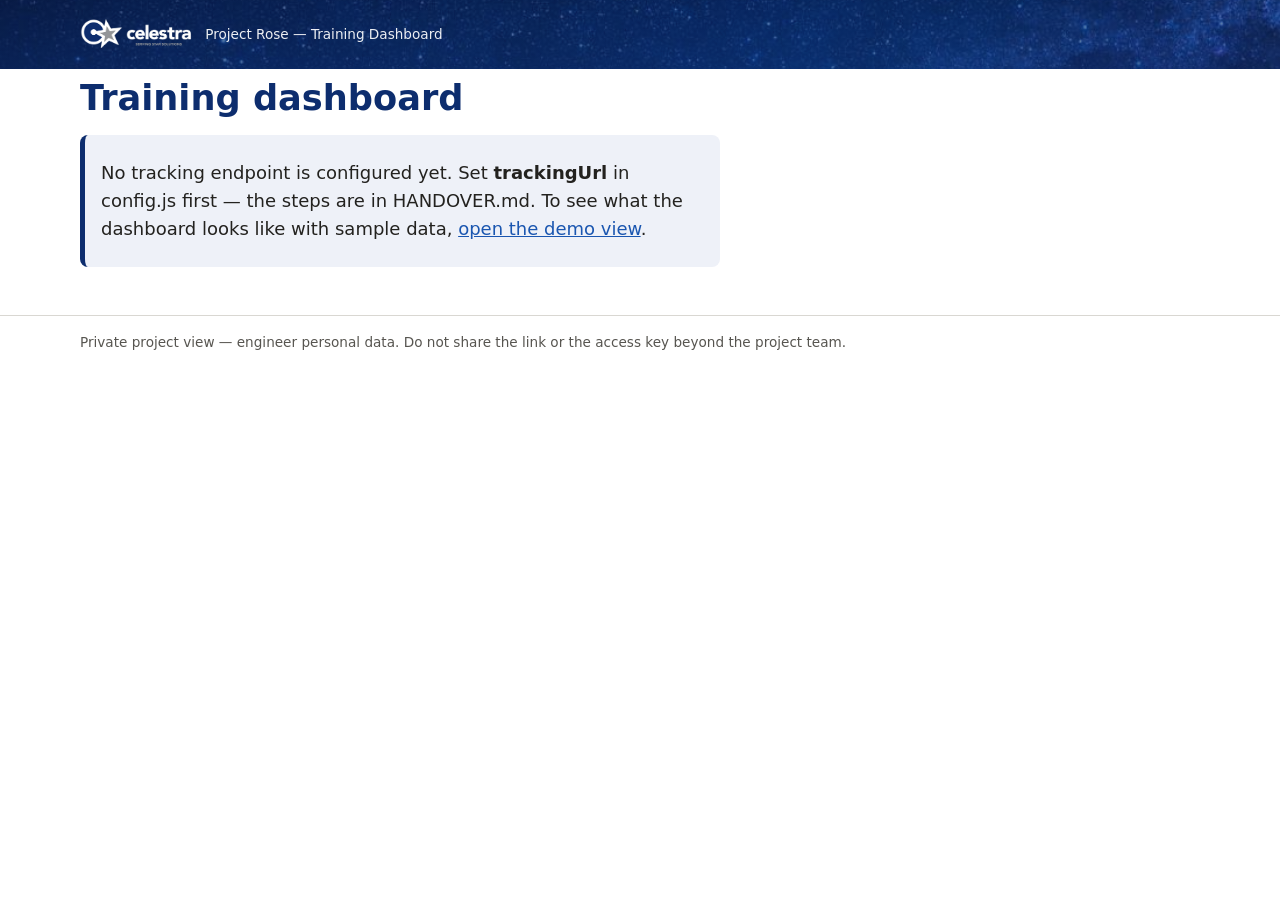
==== dashboard.html @ 3c9300cb "Course v0.3: progress tracking and dashboard Identity gate when tracking is enabled, fire-and-forget" ====
<!DOCTYPE html>
<html lang="en-GB">
<head>
<meta charset="UTF-8">
<meta name="viewport" content="width=device-width, initial-scale=1.0">
<meta name="robots" content="noindex, nofollow">
<title>Project Rose — Training Dashboard</title>
<link rel="icon" type="image/png" href="assets/favicon.png">
<link rel="stylesheet" href="css/style.css">
<style>
  .wrap-wide { max-width: 72rem; margin: 0 auto; padding: 0 1rem; }
  .tiles { display: grid; grid-template-columns: repeat(auto-fit, minmax(9.5rem, 1fr)); gap: 0.8rem; margin: 1.25rem 0; }
  .tile { background: var(--card); border: 1px solid var(--line); border-radius: 10px; padding: 0.9rem 1rem; }
  .tile .n { font-size: 1.9rem; font-weight: 800; color: var(--navy); line-height: 1.1; }
  .tile .t { font-size: 0.85rem; color: var(--muted); }
  .toolbar { display: flex; gap: 0.75rem; flex-wrap: wrap; align-items: center; margin: 1rem 0; }
  .toolbar input[type="search"] { flex: 1; min-width: 12rem; font: inherit; padding: 0.55rem 0.8rem; border: 2px solid var(--line); border-radius: 8px; background: var(--bg); color: var(--ink); }
  .toolbar .btn { width: auto; margin: 0; padding: 0.55rem 1rem; min-height: 44px; }
  .updated { font-size: 0.85rem; color: var(--muted); }
  .grid-scroll { overflow-x: auto; border: 1px solid var(--line); border-radius: 10px; }
  table.grid { border-collapse: collapse; width: 100%; font-size: 0.9rem; }
  .grid th, .grid td { padding: 0.5rem 0.55rem; border-bottom: 1px solid var(--line); text-align: center; white-space: nowrap; }
  .grid th { background: var(--card); position: sticky; top: 0; font-size: 0.78rem; }
  .grid th.name, .grid td.name { text-align: left; position: sticky; left: 0; background: var(--bg); max-width: 13rem; overflow: hidden; text-overflow: ellipsis; }
  .grid th.name { background: var(--card); z-index: 2; }
  .grid td.name strong { display: block; }
  .grid td.name span { font-size: 0.78rem; color: var(--muted); }
  .cell-done { color: var(--green); font-weight: 800; }
  .cell-not { color: var(--line); }
  .pill { display: inline-block; border-radius: 999px; padding: 0.1rem 0.6rem; font-weight: 700; font-size: 0.8rem; }
  .pill.pass { background: var(--green-bg); color: var(--green); }
  .pill.fail { background: var(--red-bg); color: var(--red); }
  .pill.none { background: var(--card); color: var(--muted); }
  .mini-track { width: 6.5rem; height: 0.55rem; background: var(--card); border: 1px solid var(--line); border-radius: 999px; overflow: hidden; display: inline-block; vertical-align: middle; }
  .mini-fill { height: 100%; background: var(--navy); }
  .setup { max-width: 40rem; }
  .keyrow { display: flex; gap: 0.6rem; }
  .keyrow input { flex: 1; font: inherit; padding: 0.6rem 0.8rem; border: 2px solid var(--line); border-radius: 8px; background: var(--bg); color: var(--ink); }
  .keyrow .btn { width: auto; margin: 0; }
</style>
</head>
<body>
<a class="skip" href="#main">Skip to content</a>
<header class="site-head">
  <div class="wrap-wide" style="display:flex;align-items:center;gap:0.75rem;flex-wrap:wrap">
    <img class="logo" src="assets/celestra-white.png" alt="Celestra">
    <span class="project">Project Rose — Training Dashboard</span>
  </div>
</header>
<main id="main" class="wrap-wide" tabindex="-1">
  <div id="dash"><p>Loading…</p></div>
</main>
<footer class="site-foot"><div class="wrap-wide" id="foot"></div></footer>
<script src="config.js"></script>
<script>
(function () {
  "use strict";
  var CFG = window.ROSE_CONFIG || {};
  var dash = document.getElementById("dash");
  var demo = new URLSearchParams(location.search).has("demo");
  var moduleTitles = {};
  var timer = null;

  function esc(s) {
    return String(s).replace(/&/g, "&amp;").replace(/</g, "&lt;").replace(/>/g, "&gt;").replace(/"/g, "&quot;");
  }
  function getKey() { try { return localStorage.getItem("roseDashKey") || ""; } catch (e) { return ""; } }
  function setKey(k) { try { localStorage.setItem("roseDashKey", k); } catch (e) {} }

  document.getElementById("foot").textContent =
    "Private project view — engineer personal data. Do not share the link or the access key beyond the project team.";

  function setupView(msg) {
    dash.innerHTML =
      '<div class="setup"><h1>Training dashboard</h1>' +
      (msg ? '<div class="warn-card"><p>' + esc(msg) + "</p></div>" : "") +
      (!CFG.trackingUrl && !demo
        ? '<div class="note-card"><p>No tracking endpoint is configured yet. Set <strong>trackingUrl</strong> in config.js first — the steps are in HANDOVER.md. To see what the dashboard looks like with sample data, <a href="dashboard.html?demo">open the demo view</a>.</p></div>'
        : '<p>Enter the dashboard access key (the SECRET from the Apps Script). It is stored on this device only.</p>' +
          '<div class="keyrow"><input id="key" type="password" autocomplete="off" aria-label="Access key">' +
          '<button class="btn" id="go">Open</button></div>') +
      "</div>";
    var go = document.getElementById("go");
    if (go) go.addEventListener("click", function () {
      setKey(document.getElementById("key").value.trim());
      load();
    });
  }

  function demoRows() {
    var names = [["Sam Carter", "Vantage Resourcing"], ["Priya Nair", "Vantage Resourcing"], ["Tom Bloor", "Fieldsmart"],
      ["Aisha Bello", "Fieldsmart"], ["Marek Kowal", "Celestra"], ["Dee Walsh", "Celestra"], ["Lee Trent", "OnSite Crew"]];
    var rows = [["Server time", "Event", "Device", "Name", "Agency", "Mobile", "Email", "Module", "Modules done",
      "Total modules", "Done list", "Attempts", "Best score", "Passed", "This attempt", "This score", "This pass", "Reference", "Course version"]];
    names.forEach(function (n, i) {
      var doneCount = [11, 11, 8, 5, 11, 2, 0][i];
      var done = [];
      for (var m = 1; m <= 11 && done.length < doneCount; m++) done.push(m);
      var attempts = [2, 1, 0, 0, 1, 0, 0][i];
      var best = [95, 90, "", "", 85, "", ""][i];
      var passed = [true, true, false, false, false, false, false][i];
      rows.push([new Date(Date.now() - i * 5e6).toISOString(), "module", "dev" + i, n[0], n[1], "07700 900" + (100 + i),
        n[0].split(" ")[0].toLowerCase() + "@example.com", doneCount, doneCount, 11, done.join(" "),
        attempts, best, passed ? "yes" : "no", "", "", "", "", "0.3 (draft)"]);
    });
    return rows;
  }

  function load() {
    dash.innerHTML = "<p>Loading…</p>";
    if (demo) { renderData(demoRows()); return; }
    if (!CFG.trackingUrl) { setupView(); return; }
    if (!getKey()) { setupView(); return; }
    fetch(CFG.trackingUrl + "?key=" + encodeURIComponent(getKey()), { cache: "no-store" })
      .then(function (r) { return r.json(); })
      .then(function (j) {
        if (j.error) { setKey(""); setupView("The endpoint refused that key. Check it and try again."); return; }
        renderData(j.rows);
      })
      .catch(function (err) {
        setupView("Could not reach the tracking endpoint (" + (err.message || err) + "). Check your connection and the trackingUrl in config.js.");
      });
  }

  function renderData(rows) {
    var head = rows[0] || [];
    var col = {};
    head.forEach(function (h, i) { col[h] = i; });
    // latest snapshot per device
    var byDev = {};
    rows.slice(1).forEach(function (r) {
      var id = r[col["Device"]];
      if (!id) return;
      var t = new Date(r[col["Server time"]]).getTime() || 0;
      if (!byDev[id] || t >= byDev[id].t) byDev[id] = { t: t, r: r };
    });
    var people = Object.keys(byDev).map(function (id) {
      var r = byDev[id].r;
      var doneList = String(r[col["Done list"]] || "").split(/\s+/).filter(Boolean).map(Number);
      return {
        name: r[col["Name"]], agency: r[col["Agency"]],
        done: doneList, total: Number(r[col["Total modules"]]) || 11,
        attempts: Number(r[col["Attempts"]]) || 0,
        best: r[col["Best score"]] === "" ? null : Number(r[col["Best score"]]),
        passed: r[col["Passed"]] === "yes",
        last: byDev[id].t
      };
    });
    people.sort(function (a, b) { return (b.done.length - a.done.length) || String(a.name).localeCompare(String(b.name)); });

    var total = people.length ? people[0].total : 11;
    var started = people.length;
    var allModules = people.filter(function (p) { return p.done.length >= p.total; }).length;
    var passed = people.filter(function (p) { return p.passed; }).length;
    var avg = started ? Math.round(people.reduce(function (s, p) { return s + p.done.length / p.total; }, 0) / started * 100) : 0;

    var html = [];
    html.push("<h1>Training dashboard" + (demo ? " — sample data" : "") + "</h1>");
    html.push('<div class="tiles">' +
      '<div class="tile"><div class="n">' + started + '</div><div class="t">engineers started</div></div>' +
      '<div class="tile"><div class="n">' + allModules + '</div><div class="t">all modules complete</div></div>' +
      '<div class="tile"><div class="n">' + passed + '</div><div class="t">passed the assessment</div></div>' +
      '<div class="tile"><div class="n">' + avg + '%</div><div class="t">average module progress</div></div></div>');
    html.push('<div class="toolbar"><input type="search" id="filter" placeholder="Search name or agency" aria-label="Search">' +
      '<button class="btn secondary" id="refresh">Refresh</button>' +
      '<span class="updated">Updated ' + new Date().toLocaleTimeString("en-GB") + " · auto-refreshes every 2 minutes</span></div>");
    html.push('<div class="grid-scroll"><table class="grid"><thead><tr><th class="name">Engineer</th>');
    for (var m = 1; m <= total; m++) {
      html.push('<th title="' + esc(moduleTitles[m] || "Module " + m) + '">M' + m + "</th>");
    }
    html.push("<th>Attempts</th><th>Assessment</th><th>Progress</th><th>Last seen</th></tr></thead><tbody>");
    people.forEach(function (p) {
      html.push('<tr data-search="' + esc((p.name + " " + p.agency).toLowerCase()) + '">');
      html.push('<td class="name"><strong>' + esc(p.name) + "</strong><span>" + esc(p.agency) + "</span></td>");
      for (var m2 = 1; m2 <= total; m2++) {
        var done = p.done.indexOf(m2) !== -1;
        html.push('<td class="' + (done ? "cell-done" : "cell-not") + '" aria-label="Module ' + m2 + (done ? " complete" : " not complete") + '">' + (done ? "✓" : "·") + "</td>");
      }
      html.push("<td>" + (p.attempts || "–") + "</td>");
      html.push("<td>" + (p.passed
        ? '<span class="pill pass">PASS ' + p.best + "%</span>"
        : (p.attempts ? '<span class="pill fail">' + (p.best === null ? "" : p.best + "%") + "</span>" : '<span class="pill none">not sat</span>')) + "</td>");
      var pct = Math.round(p.done.length / p.total * 100);
      html.push('<td><span class="mini-track"><span class="mini-fill" style="width:' + pct + '%"></span></span> ' + pct + "%</td>");
      html.push("<td>" + (p.last ? new Date(p.last).toLocaleString("en-GB", { day: "2-digit", month: "short", hour: "2-digit", minute: "2-digit" }) : "–") + "</td></tr>");
    });
    if (!people.length) html.push('<tr><td class="name">No activity yet</td></tr>');
    html.push("</tbody></table></div>");
    dash.innerHTML = html.join("\n");

    document.getElementById("refresh").addEventListener("click", load);
    document.getElementById("filter").addEventListener("input", function () {
      var q = this.value.toLowerCase();
      dash.querySelectorAll("tbody tr[data-search]").forEach(function (tr) {
        tr.hidden = q && tr.getAttribute("data-search").indexOf(q) === -1;
      });
    });
    if (timer) clearInterval(timer);
    if (!demo) timer = setInterval(load, 120000);
  }

  // module titles for the column tooltips
  fetch("CONTENT.md", { cache: "no-cache" }).then(function (r) { return r.text(); }).then(function (md) {
    var re = /^## Module (\d+):\s*(.+)$/gm, m;
    while ((m = re.exec(md))) moduleTitles[parseInt(m[1], 10)] = m[2].trim();
  }).finally(load);
})();
</script>
</body>
</html>
---- css/style.css ----
/* Project Rose training — mobile first, WCAG AA, no frameworks. */

:root {
  /* Celestra navy and grey, sampled from the logo artwork in the branding pack */
  --navy: #0D2D6E;
  --brand-grey: #797C82;
  --ink: #23221f;
  --muted: #575550;
  --bg: #ffffff;
  --card: #f5f4f1;
  --line: #d9d7d2;
  --red: #C8102E;
  --red-bg: #fdf1f3;
  --green: #1e6b34;
  --green-bg: #eef6f0;
  --note-bg: #eef1f8;
  --focus: #1a56b0;
}

@media (prefers-color-scheme: dark) {
  :root {
    --navy: #a9bcec;
    --ink: #eae8e4;
    --muted: #b3b1ac;
    --bg: #17171c;
    --card: #222229;
    --line: #3a3a44;
    --red: #ff97a8;
    --red-bg: #33161c;
    --green: #8fd3a3;
    --green-bg: #16291c;
    --note-bg: #20242f;
    --focus: #8ab4ff;
  }
}

* { box-sizing: border-box; }

html { font-size: 100%; }

body {
  margin: 0;
  font-family: system-ui, -apple-system, "Segoe UI", Roboto, Arial, sans-serif;
  font-size: 1.125rem;
  line-height: 1.55;
  color: var(--ink);
  background: var(--bg);
}

.wrap { max-width: 40rem; margin: 0 auto; padding: 0 1rem; }

/* Skip link */
.skip {
  position: absolute; left: -999px; top: 0;
  background: var(--navy); color: #fff; padding: 0.6rem 1rem; z-index: 10;
}
.skip:focus { left: 0; }

/* Header / footer */
.site-head {
  /* starfield from the Project Rose pack cover, under a navy overlay for contrast */
  background: linear-gradient(rgba(13, 45, 110, 0.55), rgba(13, 45, 110, 0.7)),
    #0D2D6E url("../assets/starfield.jpg") center / cover no-repeat;
  color: #fff; padding: 1.1rem 0;
}
.site-head .wrap { display: flex; align-items: center; gap: 0.75rem; flex-wrap: wrap; }
.site-head .logo { height: 2.1rem; width: auto; display: block; }
.project { font-size: 0.95rem; }
.project { font-size: 0.85rem; opacity: 0.92; }
.site-foot { border-top: 1px solid var(--line); margin-top: 3rem; padding: 1rem 0 2.5rem; color: var(--muted); font-size: 0.85rem; }

main { display: block; padding-top: 1.25rem; }
main:focus { outline: none; }

h1 { font-size: 1.9rem; line-height: 1.2; margin: 0.5rem 0 0.75rem; color: var(--navy); }
@media (min-width: 40rem) { h1 { font-size: 2.2rem; } }
h2 { font-size: 1.25rem; margin: 1.75rem 0 0.5rem; color: var(--navy); }
h3 { font-size: 1.05rem; margin: 1.5rem 0 0.4rem; }
p { margin: 0.7rem 0; }
ul, ol { margin: 0.7rem 0; padding-left: 1.4rem; }
li { margin: 0.45rem 0; }
img { max-width: 100%; height: auto; border-radius: 6px; }

a { color: var(--focus); }

/* Visible focus everywhere */
a:focus-visible, button:focus-visible, [tabindex]:focus-visible,
input:focus-visible + label, input:focus-visible {
  outline: 3px solid var(--focus);
  outline-offset: 2px;
  border-radius: 4px;
}

/* Cards */
.warn-card, .note-card {
  border-radius: 8px; padding: 0.8rem 1rem; margin: 1rem 0;
  border-left: 5px solid;
}
.warn-card { background: var(--red-bg); border-color: var(--red); }
.warn-card::before { content: "Do not"; display: block; font-weight: 700; color: var(--red); font-size: 0.85rem; text-transform: uppercase; letter-spacing: 0.04em; margin-bottom: 0.2rem; }
.note-card { background: var(--note-bg); border-color: var(--navy); }

/* Progress */
.progress-block { margin: 1rem 0 1.5rem; }
.progress-label { font-size: 0.9rem; color: var(--muted); margin-bottom: 0.35rem; }
.progress-track {
  height: 0.75rem; background: var(--card); border: 1px solid var(--line);
  border-radius: 999px; overflow: hidden;
}
.progress-fill { height: 100%; background: var(--navy); border-radius: 999px; transition: width 0.3s; }

/* Module list on contents page */
.module-list { list-style: none; padding: 0; margin: 1rem 0; }
.module-list li { margin: 0.5rem 0; }
.module-link {
  display: flex; align-items: center; gap: 0.75rem; width: 100%;
  text-align: left; text-decoration: none;
  background: var(--card); border: 1px solid var(--line); border-radius: 10px;
  padding: 0.85rem 1rem; color: var(--ink); font: inherit; cursor: pointer;
}
.module-link:active { transform: translateY(1px); }
.module-num {
  flex: none; width: 2rem; height: 2rem; border-radius: 50%;
  display: flex; align-items: center; justify-content: center;
  background: var(--navy); color: var(--bg); font-weight: 700; font-size: 0.95rem;
}
.module-link.done .module-num { background: var(--green); }
.module-status { margin-left: auto; font-size: 0.8rem; color: var(--muted); flex: none; }
.module-link.done .module-status { color: var(--green); font-weight: 700; }
.module-link.stub { opacity: 0.75; }

/* Buttons */
.btn {
  display: inline-block; width: 100%; text-align: center;
  font: inherit; font-weight: 700;
  background: var(--navy); color: var(--bg);
  border: none; border-radius: 10px;
  padding: 0.9rem 1.2rem; margin: 0.5rem 0; cursor: pointer;
  min-height: 48px;
}
.btn.secondary { background: transparent; color: var(--navy); border: 2px solid var(--navy); }
.btn:disabled { opacity: 0.45; cursor: not-allowed; }

/* Practice checks */
.check {
  border: 1px solid var(--line); border-radius: 10px;
  padding: 1rem; margin: 1.25rem 0; background: var(--card);
}
.check-tag { font-size: 0.8rem; text-transform: uppercase; letter-spacing: 0.05em; color: var(--muted); margin: 0 0 0.3rem; font-weight: 700; }
.check-q { font-weight: 700; margin: 0 0 0.75rem; }
.check .opts { list-style: none; margin: 0; padding: 0; }
.check .opts li { margin: 0.5rem 0; }
.opt-btn {
  display: block; width: 100%; text-align: left; font: inherit;
  background: var(--bg); color: var(--ink);
  border: 2px solid var(--line); border-radius: 8px;
  padding: 0.7rem 0.9rem; cursor: pointer; min-height: 48px;
}
.opt-btn[aria-pressed="true"] { border-color: var(--navy); }
.opt-btn.is-right { border-color: var(--green); background: var(--green-bg); }
.opt-btn.is-wrong { border-color: var(--red); background: var(--red-bg); }
.check-feedback { margin-top: 0.75rem; border-radius: 8px; padding: 0.7rem 0.9rem; font-size: 1rem; }
.check-feedback.good { background: var(--green-bg); border-left: 5px solid var(--green); }
.check-feedback.bad { background: var(--red-bg); border-left: 5px solid var(--red); }
.check-feedback .verdict { font-weight: 700; display: block; margin-bottom: 0.2rem; }
.check-feedback.good .verdict { color: var(--green); }
.check-feedback.bad .verdict { color: var(--red); }

/* Module page nav */
.module-nav { margin-top: 2rem; border-top: 1px solid var(--line); padding-top: 1rem; }
.crumb { font-size: 0.9rem; color: var(--muted); margin: 0 0 0.25rem; }

/* Details/summary for privacy notice */
details {
  border: 1px solid var(--line); border-radius: 10px;
  padding: 0.6rem 1rem; margin: 1rem 0; background: var(--card);
}
summary { font-weight: 700; cursor: pointer; min-height: 40px; display: flex; align-items: center; }
details[open] summary { margin-bottom: 0.5rem; }

.todo {
  background: #fff3cd; color: #4d3a00; border-radius: 4px; padding: 0 0.3rem; font-weight: 700;
}
@media (prefers-color-scheme: dark) {
  .todo { background: #4d3f10; color: #ffe08a; }
}

.assessment-locked { color: var(--muted); }

/* Candidate form */
.field { margin: 0.9rem 0; }
.field label { display: block; font-weight: 700; margin-bottom: 0.25rem; }
.field input {
  width: 100%; font: inherit; padding: 0.7rem 0.9rem; min-height: 48px;
  border: 2px solid var(--line); border-radius: 8px;
  background: var(--bg); color: var(--ink);
}
.field input:focus-visible { outline: 3px solid var(--focus); outline-offset: 1px; }

/* Assessment paper */
.exam-q {
  border: 1px solid var(--line); border-radius: 10px; background: var(--card);
  padding: 1rem; margin: 1.25rem 0;
}
.exam-q legend { font-weight: 700; padding: 0 0.3rem; }
.exam-num { display: block; font-size: 0.8rem; text-transform: uppercase; letter-spacing: 0.05em; color: var(--muted); }
.exam-hint { font-size: 0.95rem; color: var(--muted); margin: 0.4rem 0; }
.exam-opts { list-style: none; margin: 0.5rem 0 0; padding: 0; }
.exam-opts li { display: flex; gap: 0.6rem; align-items: flex-start; margin: 0.55rem 0; }
.exam-opts input { width: 1.4rem; height: 1.4rem; margin-top: 0.35rem; flex: none; accent-color: var(--navy); }
.exam-opts label { padding: 0.5rem 0; min-height: 44px; display: block; flex: 1; }
.order-list { list-style: none; margin: 0.5rem 0 0; padding: 0; counter-reset: ord; }
.order-item {
  display: flex; align-items: center; gap: 0.6rem;
  background: var(--bg); border: 2px solid var(--line); border-radius: 8px;
  padding: 0.55rem 0.7rem; margin: 0.5rem 0;
}
.order-item::before { counter-increment: ord; content: counter(ord) "."; font-weight: 700; color: var(--navy); flex: none; }
.order-text { flex: 1; }
.order-btns { display: flex; gap: 0.35rem; flex: none; }
.order-btns button {
  font: inherit; min-width: 44px; min-height: 44px; border-radius: 8px;
  border: 2px solid var(--navy); background: transparent; color: var(--navy); cursor: pointer;
}

/* Certificate */
.certificate {
  border: 6px double var(--navy); border-radius: 6px;
  padding: 2rem 1.5rem; margin: 1.5rem 0; text-align: center; background: var(--bg);
}
.cert-logo { max-width: 180px; margin: 0 auto 1rem; display: block; }
.certificate h1 { margin: 0 0 1.25rem; }
.cert-name { font-size: 1.5rem; font-weight: 700; margin: 0.5rem 0 0.1rem; }
.cert-meta { color: var(--muted); margin-top: 1.25rem; }
.cert-foot { font-size: 0.85rem; color: var(--muted); margin-top: 1.25rem; }

/* Reference card */
.refcard h2 { border-bottom: 2px solid var(--navy); padding-bottom: 0.2rem; }
.refcard ol, .refcard ul { margin: 0.4rem 0; }
.refcard li { margin: 0.25rem 0; }

/* Print — certificate and reference card */
@media print {
  .site-head, .site-foot, .no-print, .skip { display: none !important; }
  body { font-size: 11pt; color: #000; background: #fff; }
  .wrap { max-width: none; padding: 0; }
  .certificate { border-color: #0D2D6E; margin: 2rem auto; max-width: 17cm; }
  .refcard { font-size: 9.5pt; column-count: 2; column-gap: 1.2rem; }
  .refcard h1 { column-span: all; font-size: 14pt; }
  .refcard h2 { font-size: 11pt; break-after: avoid; }
  .refcard .warn-card, .refcard .note-card { break-inside: avoid; }
  a { color: #000; text-decoration: none; }
}
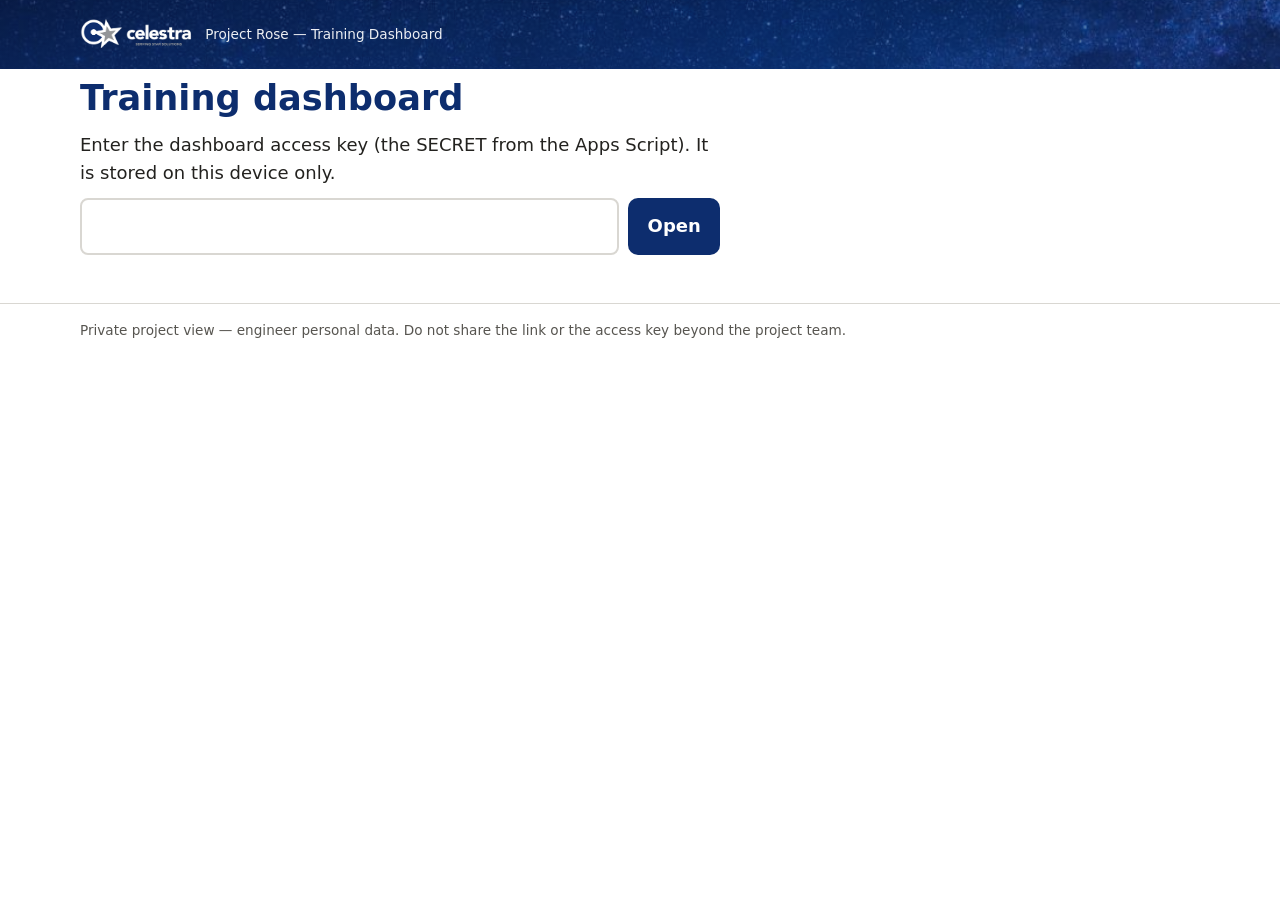
==== commit a1dbc2d1: "Dashboard: omit credentials on the tracking fetch, surface HTTP errors With Google session cookies a" ====
--- a/dashboard.html
+++ b/dashboard.html
@@ -111,8 +111,13 @@
     if (demo) { renderData(demoRows()); return; }
     if (!CFG.trackingUrl) { setupView(); return; }
     if (!getKey()) { setupView(); return; }
-    fetch(CFG.trackingUrl + "?key=" + encodeURIComponent(getKey()), { cache: "no-store" })
-      .then(function (r) { return r.json(); })
+    // credentials omitted: with Google session cookies attached, Apps Script
+    // sometimes routes the request into a signed-in context and 404s
+    fetch(CFG.trackingUrl + "?key=" + encodeURIComponent(getKey()), { cache: "no-store", credentials: "omit" })
+      .then(function (r) {
+        if (!r.ok) throw new Error("HTTP " + r.status + " — if this persists, the deployment may still be updating");
+        return r.json();
+      })
       .then(function (j) {
         if (j.error) { setKey(""); setupView("The endpoint refused that key. Check it and try again."); return; }
         renderData(j.rows);
